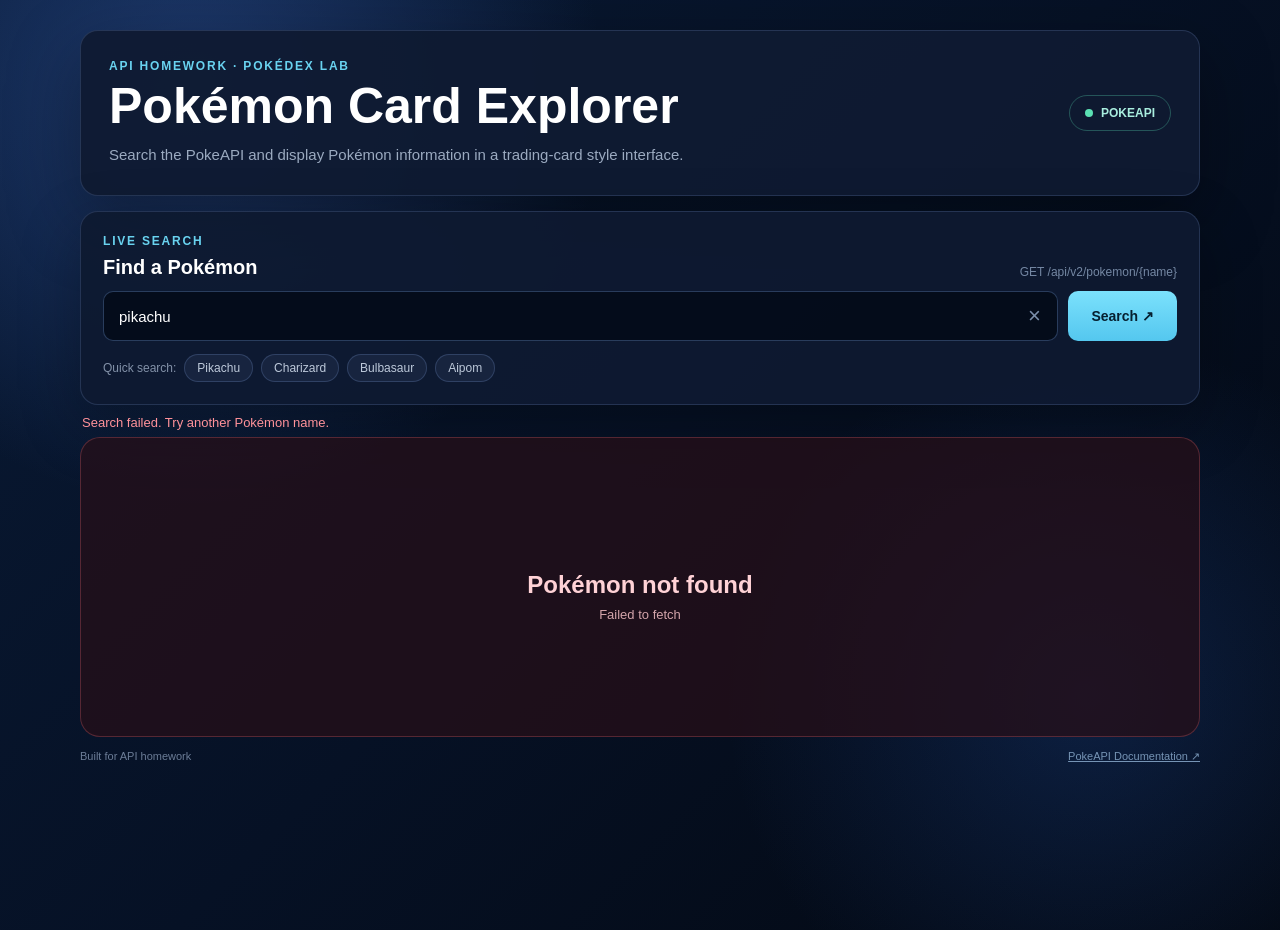
==== cse 3108/midlabweb/tesk5.html/index.html @ 41d7c2ef "task complete" ====
<!DOCTYPE html>
<html lang="en">

<head>
    <meta charset="UTF-8">

    <meta
        name="viewport"
        content="width=device-width, initial-scale=1.0"
    >

    <title>Pokémon Card Explorer</title>

    <link rel="stylesheet" href="style.css">
</head>

<body>

    <div class="container">

        <!-- Header -->

        <header class="header">

            <div>
                <p class="small-title">
                    API HOMEWORK · POKÉDEX LAB
                </p>

                <h1>
                    Pokémon Card Explorer
                </h1>

                <p class="description">
                    Search the PokeAPI and display Pokémon
                    information in a trading-card style interface.
                </p>
            </div>

            <div class="api-status">
                <span class="status-dot"></span>
                POKEAPI
            </div>

        </header>


        <!-- Search Section -->

        <section class="search-box">

            <div class="search-heading">

                <div>
                    <p class="small-title">
                        LIVE SEARCH
                    </p>

                    <h2>
                        Find a Pokémon
                    </h2>
                </div>

                <p class="endpoint">
                    GET /api/v2/pokemon/{name}
                </p>

            </div>


            <form id="searchForm">

                <div class="input-container">

                    <input
                        type="text"
                        id="pokemonInput"
                        placeholder="Enter Pokémon name..."
                        value="pikachu"
                        required
                    >

                    <button
                        type="button"
                        id="clearButton"
                    >
                        ×
                    </button>

                </div>


                <button
                    type="submit"
                    id="searchButton"
                >
                    Search ↗
                </button>

            </form>


            <!-- Quick Search -->

            <div class="quick-search">

                <span>
                    Quick search:
                </span>

                <button
                    type="button"
                    class="quick-button"
                    data-pokemon="pikachu"
                >
                    Pikachu
                </button>

                <button
                    type="button"
                    class="quick-button"
                    data-pokemon="charizard"
                >
                    Charizard
                </button>

                <button
                    type="button"
                    class="quick-button"
                    data-pokemon="bulbasaur"
                >
                    Bulbasaur
                </button>

                <button
                    type="button"
                    class="quick-button"
                    data-pokemon="aipom"
                >
                    Aipom
                </button>

            </div>

        </section>


        <!-- Status -->

        <div id="status"></div>


        <!-- Pokémon Result -->

        <section id="result">

            <div class="message-card">

                <h2>
                    Loading Pokémon...
                </h2>

                <p>
                    Please wait while Pikachu is loading.
                </p>

            </div>

        </section>


        <!-- Footer -->

        <footer>

            <span>
                Built for API homework
            </span>

            <a
                href="https://pokeapi.co/docs/v2"
                target="_blank"
            >
                PokeAPI Documentation ↗
            </a>

        </footer>

    </div>


    <script src="script.js"></script>

</body>

</html>
---- cse 3108/midlabweb/tesk5.html/style.css ----
/* =========================
   GENERAL
========================= */

* {
    box-sizing: border-box;
}

body {
    margin: 0;
    min-height: 100vh;

    font-family:
        Arial,
        Helvetica,
        sans-serif;

    color: #ffffff;

    background:
        radial-gradient(
            circle at 15% 10%,
            rgba(51, 91, 170, 0.50),
            transparent 30%
        ),

        radial-gradient(
            circle at 85% 75%,
            rgba(32, 78, 160, 0.30),
            transparent 28%
        ),

        linear-gradient(
            135deg,
            #091a35,
            #061125,
            #030811
        );
}

button,
input {
    font-family: inherit;
}

button {
    cursor: pointer;
}


/* =========================
   MAIN CONTAINER
========================= */

.container {
    width: min(
        1120px,
        calc(100% - 40px)
    );

    margin: 30px auto 40px;
}


/* =========================
   HEADER
========================= */

.header {
    display: flex;

    justify-content: space-between;
    align-items: center;

    gap: 25px;

    padding: 28px;

    margin-bottom: 15px;

    border:
        1px solid
        rgba(130, 160, 220, 0.20);

    border-radius: 18px;

    background:
        rgba(15, 27, 50, 0.95);

    box-shadow:
        0 25px 70px
        rgba(0, 0, 0, 0.35);
}

.small-title {
    margin: 0 0 8px;

    color: #69d3f0;

    font-size: 12px;

    font-weight: bold;

    letter-spacing: 0.15em;
}

.header h1 {
    margin: 0 0 12px;

    font-size: 50px;

    line-height: 1;
}

.description {
    max-width: 700px;

    margin: 0;

    color: #9baac0;

    font-size: 15px;

    line-height: 1.6;
}

.api-status {
    display: flex;

    align-items: center;

    gap: 8px;

    padding: 10px 15px;

    border: 1px solid
        rgba(91, 225, 182, 0.30);

    border-radius: 30px;

    color: #a9eedf;

    font-size: 12px;

    font-weight: bold;
}

.status-dot {
    width: 8px;
    height: 8px;

    border-radius: 50%;

    background: #5be0b3;
}


/* =========================
   SEARCH BOX
========================= */

.search-box {
    padding: 22px;

    border:
        1px solid
        rgba(130, 160, 220, 0.20);

    border-radius: 18px;

    background:
        rgba(14, 26, 49, 0.95);

    box-shadow:
        0 20px 60px
        rgba(0, 0, 0, 0.30);
}

.search-heading {
    display: flex;

    justify-content: space-between;

    align-items: end;

    gap: 20px;

    margin-bottom: 12px;
}

.search-heading h2 {
    margin: 0;

    font-size: 20px;
}

.endpoint {
    margin: 0;

    color: #7487a3;

    font-size: 12px;
}


/* =========================
   FORM
========================= */

#searchForm {
    display: grid;

    grid-template-columns:
        1fr auto;

    gap: 10px;
}

.input-container {
    position: relative;
}

#pokemonInput {
    width: 100%;

    height: 50px;

    padding:
        0 45px
        0 15px;

    border:
        1px solid
        rgba(110, 153, 215, 0.35);

    border-radius: 10px;

    outline: none;

    color: white;

    background:
        rgba(2, 9, 21, 0.75);

    font-size: 15px;
}

#pokemonInput:focus {
    border-color: #63d8f7;

    box-shadow:
        0 0 0 4px
        rgba(99, 216, 247, 0.08);
}

#pokemonInput::placeholder {
    color: #71819a;
}


/* Clear */

#clearButton {
    position: absolute;

    right: 8px;
    top: 50%;

    transform:
        translateY(-50%);

    width: 32px;
    height: 32px;

    border: none;

    border-radius: 50%;

    color: #7b8fab;

    background: transparent;

    font-size: 22px;
}


/* Search Button */

#searchButton {
    height: 50px;

    padding:
        0 23px;

    border: none;

    border-radius: 10px;

    color: #062030;

    background:
        linear-gradient(
            180deg,
            #7be1fc,
            #54c7ef
        );

    font-size: 14px;

    font-weight: bold;
}

#searchButton:disabled {
    opacity: 0.65;

    cursor: wait;
}


/* =========================
   QUICK SEARCH
========================= */

.quick-search {
    display: flex;

    align-items: center;

    flex-wrap: wrap;

    gap: 8px;

    margin-top: 13px;

    color: #8291a8;

    font-size: 12px;
}

.quick-button {
    padding:
        6px 12px;

    border:
        1px solid
        rgba(120, 153, 210, 0.25);

    border-radius: 20px;

    color: #bdc9da;

    background:
        rgba(71, 91, 128, 0.18);

    font-size: 12px;
}

.quick-button:hover {
    border-color: #63d8f7;

    color: white;
}


/* =========================
   STATUS
========================= */

#status {
    min-height: 32px;

    padding:
        10px 2px 2px;

    color: #9babc0;

    font-size: 13px;
}

#status.loading {
    color: #6dd8f7;
}

#status.success {
    color: #8be0c5;
}

#status.error {
    color: #ff929a;
}


/* =========================
   MESSAGE CARD
========================= */

.message-card {
    min-height: 300px;

    display: grid;

    place-items: center;

    padding: 35px;

    border:
        1px solid
        rgba(130, 160, 220, 0.20);

    border-radius: 20px;

    background:
        rgba(8, 17, 34, 0.97);

    text-align: center;
}

.message-card h2 {
    margin-bottom: 8px;
}

.message-card p {
    margin: 0;

    color: #98a9c0;

    font-size: 13px;
}


/* =========================
   LOADING SPINNER
========================= */

.spinner {
    width: 50px;
    height: 50px;

    margin:
        0 auto 15px;

    border:
        4px solid
        rgba(120, 160, 200, 0.25);

    border-top-color: #67d7f6;

    border-radius: 50%;

    animation:
        spin 0.8s linear infinite;
}

@keyframes spin {

    from {
        transform:
            rotate(0deg);
    }

    to {
        transform:
            rotate(360deg);
    }

}


/* =========================
   POKÉMON CARD
========================= */

.pokemon-card {
    overflow: hidden;

    border:
        1px solid
        rgba(135, 166, 220, 0.22);

    border-radius: 20px;

    background:
        linear-gradient(
            135deg,
            var(--type-soft),
            rgba(12, 23, 44, 0.96) 55%,
            rgba(4, 10, 20, 0.98)
        );

    box-shadow:
        0 28px 75px
        rgba(0, 0, 0, 0.38);
}


/* =========================
   TOP CARD
========================= */

.card-top {
    display: grid;

    grid-template-columns:
        1fr 1fr;

    min-height: 380px;

    border-bottom:
        1px solid
        rgba(135, 166, 220, 0.18);
}

.card-info {
    display: flex;

    flex-direction: column;

    justify-content: center;

    padding: 40px;
}

.card-type {
    margin: 0 0 8px;

    color: var(--type-accent);

    font-size: 14px;

    font-weight: bold;

    text-transform: uppercase;

    letter-spacing: 0.12em;
}

.pokemon-name {
    margin: 0;

    font-size: 80px;

    line-height: 0.95;

    letter-spacing: -0.05em;

    text-transform: capitalize;
}

.pokemon-id {
    margin:
        12px 0 0;

    color: #8598b4;

    font-size: 14px;

    font-weight: bold;
}


/* =========================
   TYPES
========================= */

.types {
    display: flex;

    flex-wrap: wrap;

    gap: 8px;

    margin-top: 20px;
}

.type-pill {
    padding:
        7px 13px;

    border-radius: 20px;

    color: #07131c;

    background:
        var(--pill-color);

    font-size: 12px;

    font-weight: bold;

    text-transform: uppercase;
}


/* =========================
   ARTWORK
========================= */

.art-area {
    position: relative;

    display: grid;

    place-items: center;

    padding: 20px;
}

.art-area::before {
    content: "";

    position: absolute;

    width: 330px;
    height: 330px;

    border-radius: 50%;

    background:
        radial-gradient(
            circle,
            var(--type-glow),
            transparent 68%
        );
}

.art-area img {
    position: relative;

    z-index: 2;

    width: 88%;

    max-height: 330px;

    object-fit: contain;

    filter:
        drop-shadow(
            0 24px 24px
            rgba(0, 0, 0, 0.30)
        );

    animation:
        pokemonAppear
        0.4s ease;
}

@keyframes pokemonAppear {

    from {
        opacity: 0;

        transform:
            scale(0.94)
            translateY(12px);
    }

    to {
        opacity: 1;

        transform:
            scale(1)
            translateY(0);
    }

}


/* =========================
   DETAILS
========================= */

.details {
    display: grid;

    grid-template-columns:
        repeat(3, 1fr);

    border-bottom:
        1px solid
        rgba(135, 166, 220, 0.18);
}

.detail {
    padding: 20px;

    border-right:
        1px solid
        rgba(135, 166, 220, 0.18);
}

.detail:last-child {
    border-right: none;
}

.detail-label {
    margin-bottom: 6px;

    color: #8292aa;

    font-size: 11px;

    text-transform: uppercase;

    letter-spacing: 0.08em;
}

.detail-value {
    color: white;

    font-size: 18px;

    font-weight: bold;

    text-transform: capitalize;
}


/* =========================
   BOTTOM SECTIONS
========================= */

.bottom-section {
    display: grid;

    grid-template-columns:
        1fr 1fr;
}

.section {
    padding: 23px;
}

.section + .section {
    border-left:
        1px solid
        rgba(135, 166, 220, 0.18);
}

.section-title {
    margin:
        0 0 17px;

    font-size: 17px;
}


/* =========================
   STATS
========================= */

.stats {
    display: grid;

    gap: 12px;
}

.stat-row {
    display: grid;

    grid-template-columns:
        95px 1fr 35px;

    align-items: center;

    gap: 10px;
}

.stat-name {
    color: #abb8ca;

    font-size: 11px;

    font-weight: bold;

    text-transform: uppercase;
}

.stat-bar {
    height: 8px;

    overflow: hidden;

    border-radius: 10px;

    background:
        rgba(94, 121, 161, 0.22);
}

.stat-fill {
    height: 100%;

    border-radius: 10px;

    background:
        var(--type-accent);

    transition:
        width 0.5s ease;
}

.stat-number {
    font-size: 12px;

    text-align: right;
}


/* =========================
   ABILITIES
========================= */

.abilities {
    display: flex;

    flex-wrap: wrap;

    gap: 9px;
}

.ability {
    padding:
        10px 13px;

    border:
        1px solid
        rgba(140, 166, 205, 0.22);

    border-radius: 9px;

    color: #d5dfed;

    background:
        rgba(7, 18, 35, 0.45);

    font-size: 12px;

    text-transform: capitalize;
}


/* =========================
   ERROR
========================= */

.error-card {
    border-color:
        rgba(255, 111, 122, 0.25);

    background:
        rgba(38, 15, 25, 0.75);
}

.error-card h2 {
    color: #ffd2d6;
}

.error-card p {
    color: #d3a4aa;
}


/* =========================
   TYPE COLORS
========================= */

.type-electric {
    --type-accent: #f6d64d;
    --type-soft: rgba(88, 80, 25, 0.36);
    --type-glow: rgba(246, 214, 77, 0.23);
    --pill-color: #f6d64d;
}

.type-fire {
    --type-accent: #ff976c;
    --type-soft: rgba(90, 35, 20, 0.38);
    --type-glow: rgba(255, 112, 69, 0.22);
    --pill-color: #ff976c;
}

.type-water {
    --type-accent: #78bbff;
    --type-soft: rgba(21, 55, 102, 0.42);
    --type-glow: rgba(72, 150, 255, 0.23);
    --pill-color: #78bbff;
}

.type-grass {
    --type-accent: #82dc91;
    --type-soft: rgba(29, 76, 43, 0.40);
    --type-glow: rgba(92, 221, 112, 0.20);
    --pill-color: #82dc91;
}

.type-psychic {
    --type-accent: #ee83aa;
    --type-soft: rgba(85, 34, 65, 0.38);
    --type-glow: rgba(238, 131, 170, 0.22);
    --pill-color: #ee83aa;
}

.type-dragon {
    --type-accent: #9d8cff;
    --type-soft: rgba(49, 32, 107, 0.39);
    --type-glow: rgba(145, 123, 255, 0.22);
    --pill-color: #9d8cff;
}

.type-dark {
    --type-accent: #b9a5a4;
    --type-soft: rgba(54, 42, 44, 0.42);
    --type-glow: rgba(185, 165, 164, 0.15);
    --pill-color: #b9a5a4;
}

.type-normal {
    --type-accent: #c8c1ab;
    --type-soft: rgba(65, 62, 49, 0.38);
    --type-glow: rgba(200, 193, 171, 0.15);
    --pill-color: #c8c1ab;
}

.type-fighting {
    --type-accent: #e8846d;
    --type-soft: rgba(86, 34, 30, 0.40);
    --type-glow: rgba(233, 121, 95, 0.20);
    --pill-color: #e8846d;
}

.type-poison {
    --type-accent: #c987df;
    --type-soft: rgba(80, 35, 89, 0.40);
    --type-glow: rgba(201, 135, 223, 0.20);
    --pill-color: #c987df;
}

.type-flying {
    --type-accent: #a9bdf1;
    --type-soft: rgba(55, 67, 101, 0.40);
    --type-glow: rgba(169, 189, 241, 0.20);
    --pill-color: #a9bdf1;
}

.type-ghost {
    --type-accent: #9c94d5;
    --type-soft: rgba(58, 50, 92, 0.39);
    --type-glow: rgba(156, 148, 213, 0.18);
    --pill-color: #9c94d5;
}

.type-steel {
    --type-accent: #b1bbd6;
    --type-soft: rgba(50, 63, 87, 0.40);
    --type-glow: rgba(177, 187, 214, 0.16);
    --pill-color: #b1bbd6;
}

.type-fairy {
    --type-accent: #f0a4d1;
    --type-soft: rgba(83, 37, 70, 0.39);
    --type-glow: rgba(240, 164, 209, 0.20);
    --pill-color: #f0a4d1;
}


/* =========================
   FOOTER
========================= */

footer {
    display: flex;

    justify-content: space-between;

    gap: 15px;

    margin-top: 13px;

    color: #6c7d97;

    font-size: 11px;
}

footer a {
    color: #7694b5;
}


/* =========================
   RESPONSIVE
========================= */

@media (max-width: 820px) {

    .container {
        width:
            calc(100% - 24px);
    }

    .api-status {
        display: none;
    }

    .card-top {
        grid-template-columns: 1fr;
    }

    .art-area {
        min-height: 300px;
    }

    .bottom-section {
        grid-template-columns: 1fr;
    }

    .section + .section {
        border-left: none;

        border-top:
            1px solid
            rgba(135, 166, 220, 0.18);
    }
}


@media (max-width: 600px) {

    .container {
        width:
            calc(100% - 16px);
    }

    .header {
        padding: 20px;
    }

    .header h1 {
        font-size: 38px;
    }

    #searchForm {
        grid-template-columns: 1fr;
    }

    #searchButton {
        width: 100%;
    }

    .details {
        grid-template-columns: 1fr 1fr;
    }

    .detail:last-child {
        grid-column: 1 / -1;

        border-top:
            1px solid
            rgba(135, 166, 220, 0.18);

        border-right: none;
    }

    .pokemon-name {
        font-size: 58px;
    }

    footer {
        flex-direction: column;
    }
}
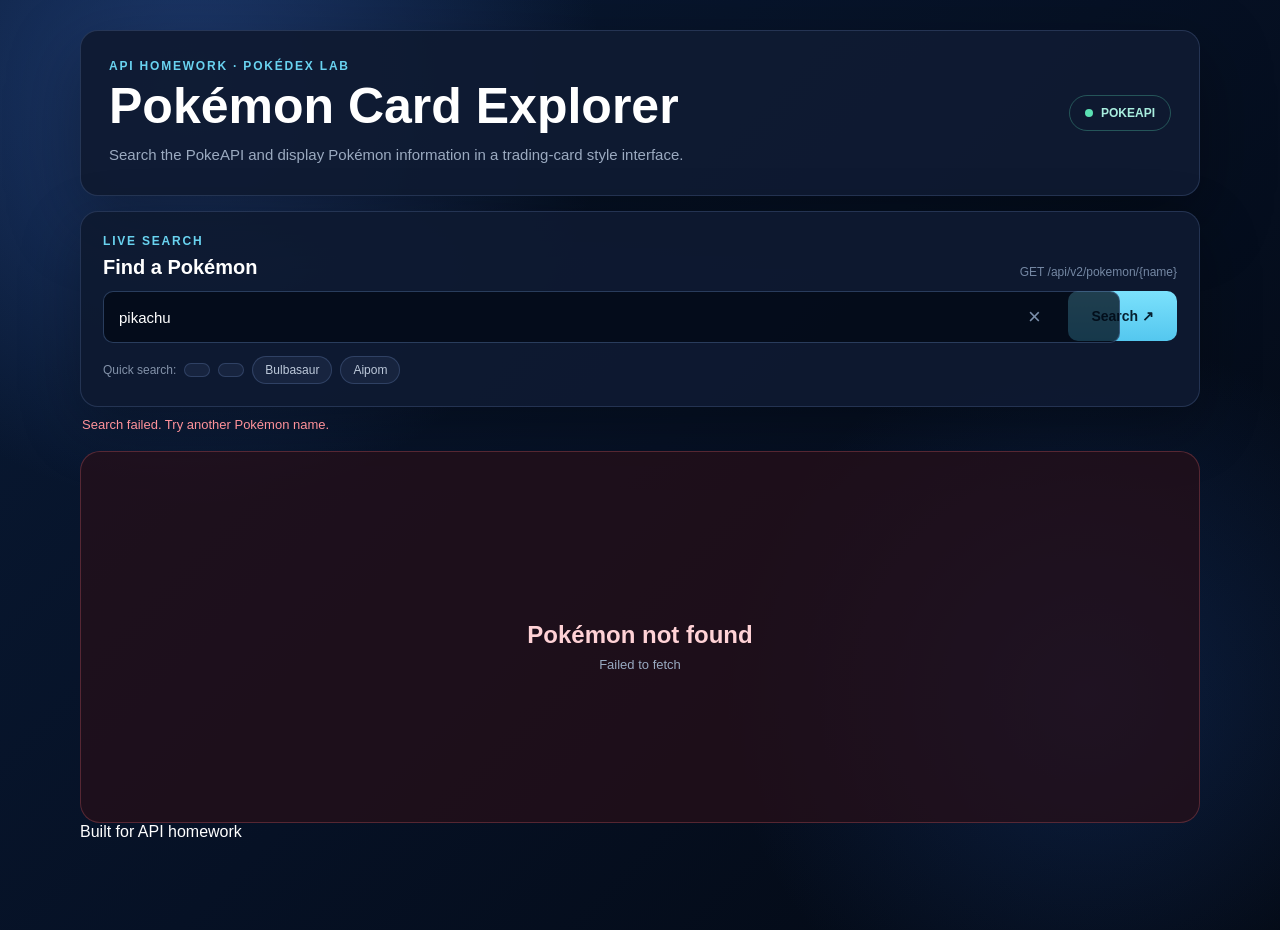
==== commit b37cc075: "Add homemate pantry manager files" ====
--- a/cse 3108/midlabweb/tesk5.html/index.html
+++ b/cse 3108/midlabweb/tesk5.html/index.html
@@ -45,7 +45,7 @@
         </header>
 
 
-        <!-- Search Section -->
+      
 
         <section class="search-box">
 
@@ -100,7 +100,7 @@
             </form>
 
 
-            <!-- Quick Search -->
+        
 
             <div class="quick-search">
 
@@ -113,7 +113,7 @@
                     class="quick-button"
                     data-pokemon="pikachu"
                 >
-                    Pikachu
+                    
                 </button>
 
                 <button
@@ -121,7 +121,7 @@
                     class="quick-button"
                     data-pokemon="charizard"
                 >
-                    Charizard
+                    
                 </button>
 
                 <button
@@ -145,13 +145,11 @@
         </section>
 
 
-        <!-- Status -->
 
         <div id="status"></div>
 
 
-        <!-- Pokémon Result -->
-
+        
         <section id="result">
 
             <div class="message-card">
@@ -169,8 +167,7 @@
         </section>
 
 
-        <!-- Footer -->
-
+        
         <footer>
 
             <span>
@@ -181,7 +178,7 @@
                 href="https://pokeapi.co/docs/v2"
                 target="_blank"
             >
-                PokeAPI Documentation ↗
+                
             </a>
 
         </footer>
--- a/cse 3108/midlabweb/tesk5.html/style.css
+++ b/cse 3108/midlabweb/tesk5.html/style.css
@@ -1,8 +1,4 @@
-/* =========================
-   GENERAL
-========================= */
-
-* {
+ {
     box-sizing: border-box;
 }
 
@@ -47,11 +43,6 @@
     cursor: pointer;
 }
 
-
-/* =========================
-   MAIN CONTAINER
-========================= */
-
 .container {
     width: min(
         1120px,
@@ -62,10 +53,6 @@
 }
 
 
-/* =========================
-   HEADER
-========================= */
-
 .header {
     display: flex;
 
@@ -155,9 +142,6 @@
 }
 
 
-/* =========================
-   SEARCH BOX
-========================= */
 
 .search-box {
     padding: 22px;
@@ -203,9 +187,6 @@
 }
 
 
-/* =========================
-   FORM
-========================= */
 
 #searchForm {
     display: grid;
@@ -257,9 +238,6 @@
     color: #71819a;
 }
 
-
-/* Clear */
-
 #clearButton {
     position: absolute;
 
@@ -284,7 +262,7 @@
 }
 
 
-/* Search Button */
+
 
 #searchButton {
     height: 50px;
@@ -317,9 +295,6 @@
 }
 
 
-/* =========================
-   QUICK SEARCH
-========================= */
 
 .quick-search {
     display: flex;
@@ -362,9 +337,7 @@
 }
 
 
-/* =========================
-   STATUS
-========================= */
+
 
 #status {
     min-height: 32px;
@@ -390,9 +363,6 @@
 }
 
 
-/* =========================
-   MESSAGE CARD
-========================= */
 
 .message-card {
     min-height: 300px;
@@ -428,9 +398,7 @@
 }
 
 
-/* =========================
-   LOADING SPINNER
-========================= */
+
 
 .spinner {
     width: 50px;
@@ -466,9 +434,7 @@
 }
 
 
-/* =========================
-   POKÉMON CARD
-========================= */
+
 
 .pokemon-card {
     overflow: hidden;
@@ -493,9 +459,7 @@
 }
 
 
-/* =========================
-   TOP CARD
-========================= */
+
 
 .card-top {
     display: grid;
@@ -558,9 +522,6 @@
 }
 
 
-/* =========================
-   TYPES
-========================= */
 
 .types {
     display: flex;
@@ -589,11 +550,6 @@
 
     text-transform: uppercase;
 }
-
-
-/* =========================
-   ARTWORK
-========================= */
 
 .art-area {
     position: relative;
@@ -666,9 +622,6 @@
 }
 
 
-/* =========================
-   DETAILS
-========================= */
 
 .details {
     display: grid;
@@ -715,10 +668,6 @@
     text-transform: capitalize;
 }
 
-
-/* =========================
-   BOTTOM SECTIONS
-========================= */
 
 .bottom-section {
     display: grid;
@@ -745,9 +694,7 @@
 }
 
 
-/* =========================
-   STATS
-========================= */
+
 
 .stats {
     display: grid;
@@ -806,9 +753,6 @@
 }
 
 
-/* =========================
-   ABILITIES
-========================= */
 
 .abilities {
     display: flex;
@@ -839,9 +783,7 @@
 }
 
 
-/* =========================
-   ERROR
-========================= */
+
 
 .error-card {
     border-color:
@@ -856,13 +798,7 @@
 }
 
 .error-card p {
-    color: #d3a4aa;
-}
-
-
-/* =========================
-   TYPE COLORS
-========================= */
+    color: #d
 
 .type-electric {
     --type-accent: #f6d64d;
@@ -963,9 +899,6 @@
 }
 
 
-/* =========================
-   FOOTER
-========================= */
 
 footer {
     display: flex;
@@ -985,10 +918,6 @@
     color: #7694b5;
 }
 
-
-/* =========================
-   RESPONSIVE
-========================= */
 
 @media (max-width: 820px) {
 
